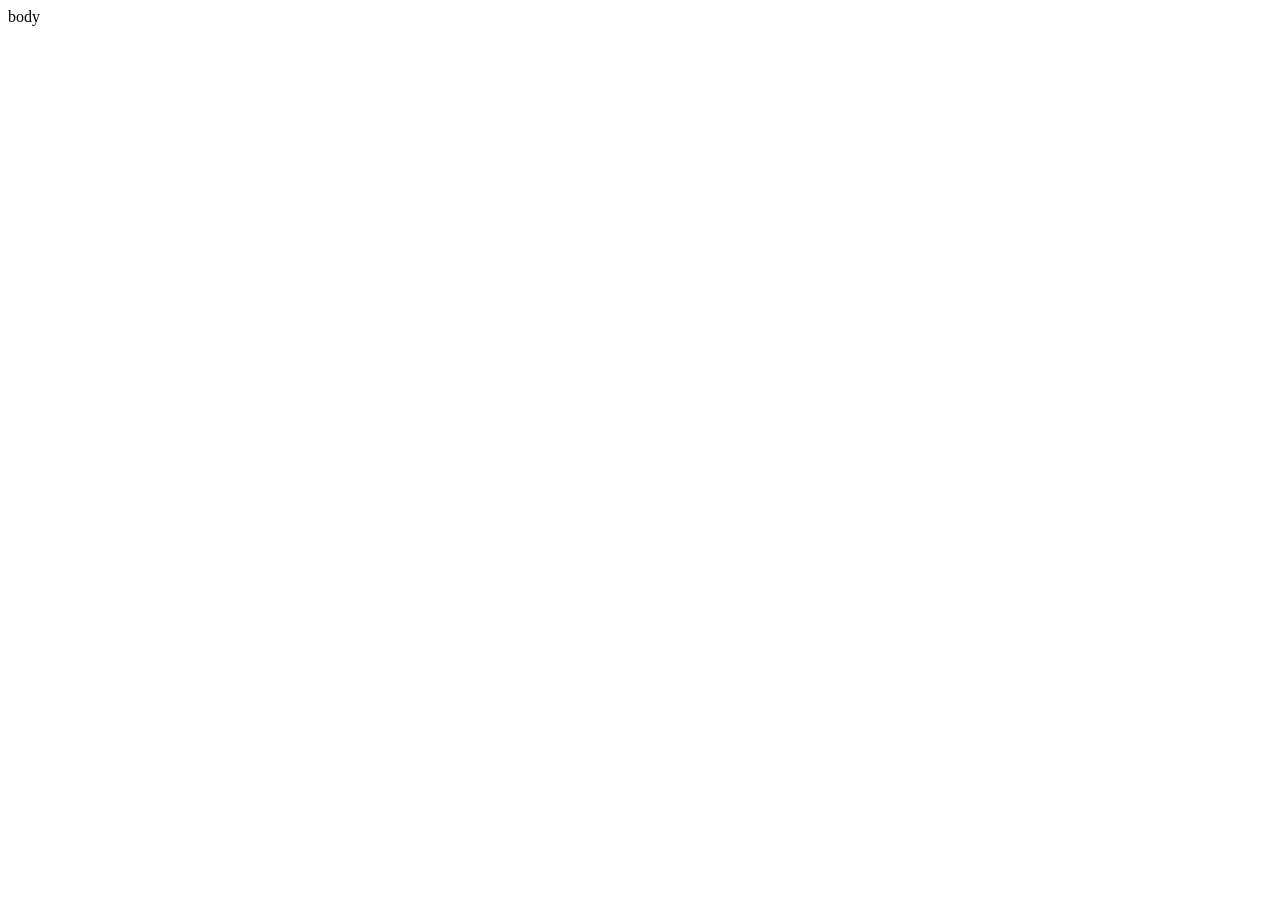
==== index.html @ 284ad8a7 "basics down for index.html" ====
<!DOCTYPE html>
<html lang="en">
    <head>
        <meta charset="UTF-8">
            <title>Portfolio</title>
            <link rel="stylesheet" href="https://cdnjs.cloudflare.com/ajax/libs/font-awesome/6.5.1/css/all.min.css">
    </head>
    <body>
        body
    </body>
</html>
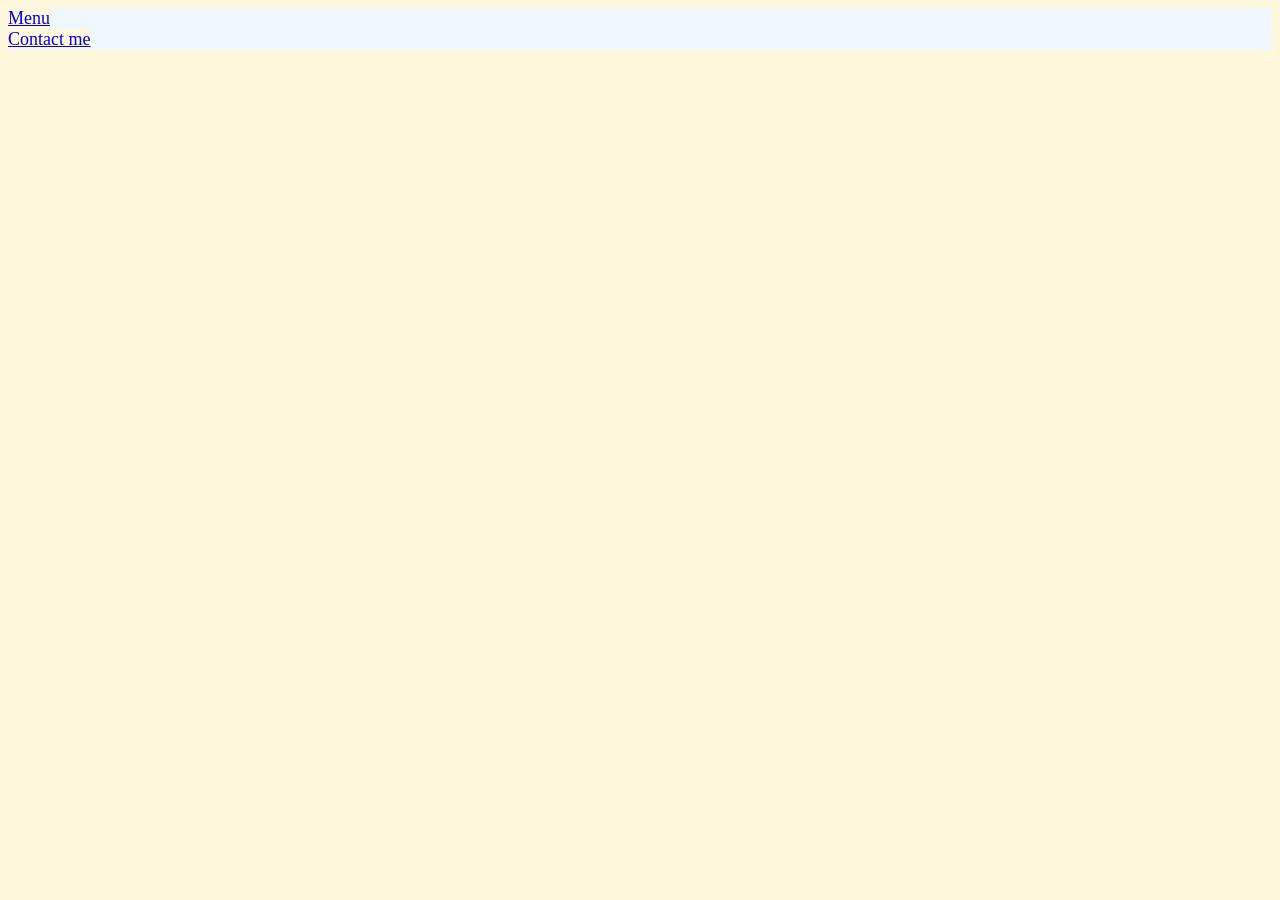
==== commit 97bae1a6: "created index.js, working on strategy" ====
--- a/index.html
+++ b/index.html
@@ -3,9 +3,14 @@
     <head>
         <meta charset="UTF-8">
             <title>Portfolio</title>
+            <link rel="stylesheet" href="index.css">
             <link rel="stylesheet" href="https://cdnjs.cloudflare.com/ajax/libs/font-awesome/6.5.1/css/all.min.css">
     </head>
     <body>
-        body
+    <div class="flex-container">
+        <div class="menu menuBar"><a href="index.html">Menu</a></li></div>
+        <div class="Contact menuBar"><a href="index.html">Contact me</a></li></div>
+    </div>
+    <script type="module" src="index.js"></script>
     </body>
 </html>
--- a/index.css
+++ b/index.css
@@ -0,0 +1,19 @@
+*{
+    background-color:cornsilk;
+    border-color: red;
+    border-width: 1px;
+
+}
+.menuBar {
+    font-size: large;
+    color:black;
+    border-width: 2px;
+    border-color:blue;
+    background-color: aliceblue;
+}
+.flexcontainer>div {
+    display: flex;
+    position: sticky;
+    border-width: 2px;
+    border-color:blue;
+}
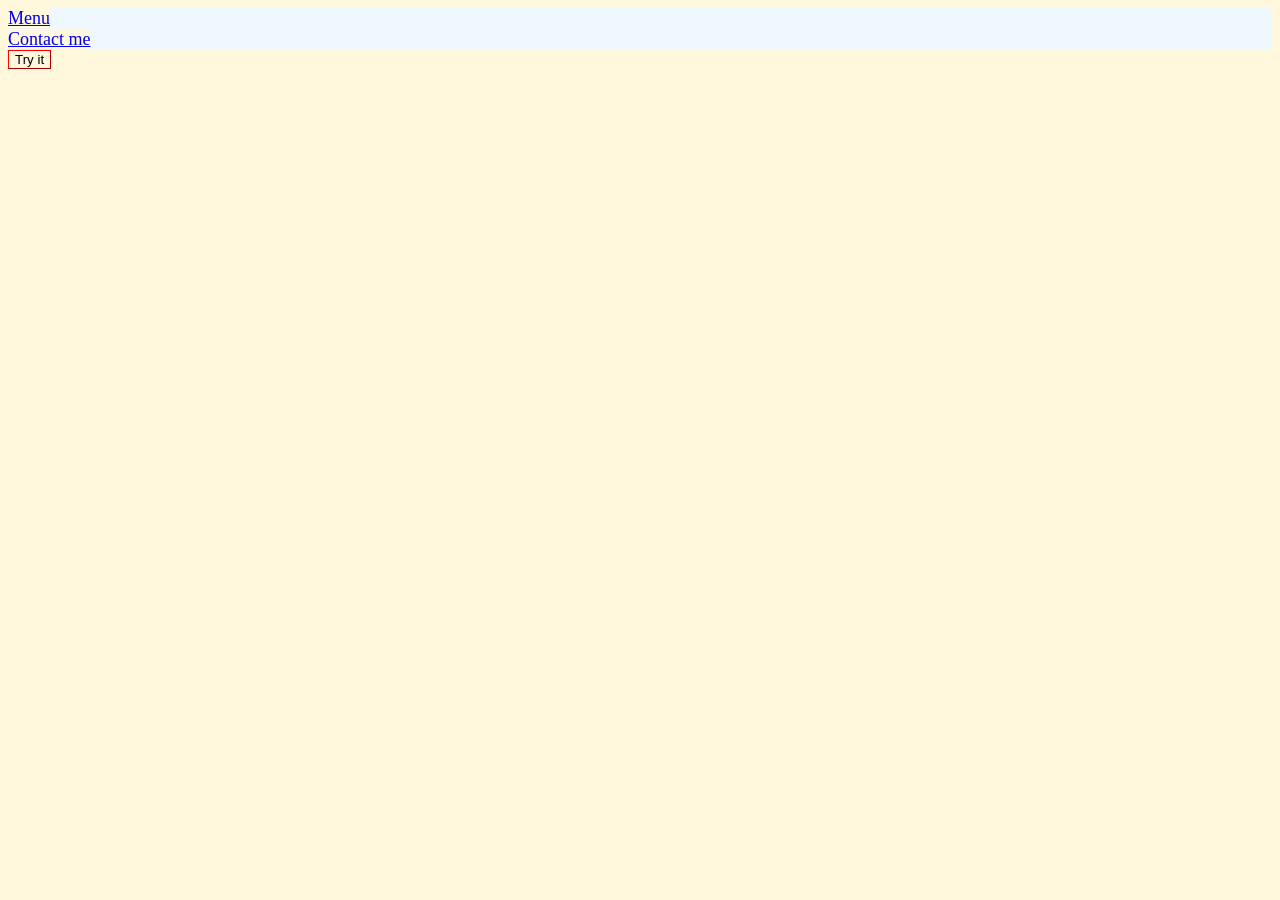
==== commit b823e6e8: "attempting to use console.log to test running .js" ====
--- a/index.html
+++ b/index.html
@@ -11,6 +11,7 @@
         <div class="menu menuBar"><a href="index.html">Menu</a></li></div>
         <div class="Contact menuBar"><a href="index.html">Contact me</a></li></div>
     </div>
+    <button type="button" onclick="document.write(5 + 6)">Try it</button>
     <script type="module" src="index.js"></script>
     </body>
 </html>
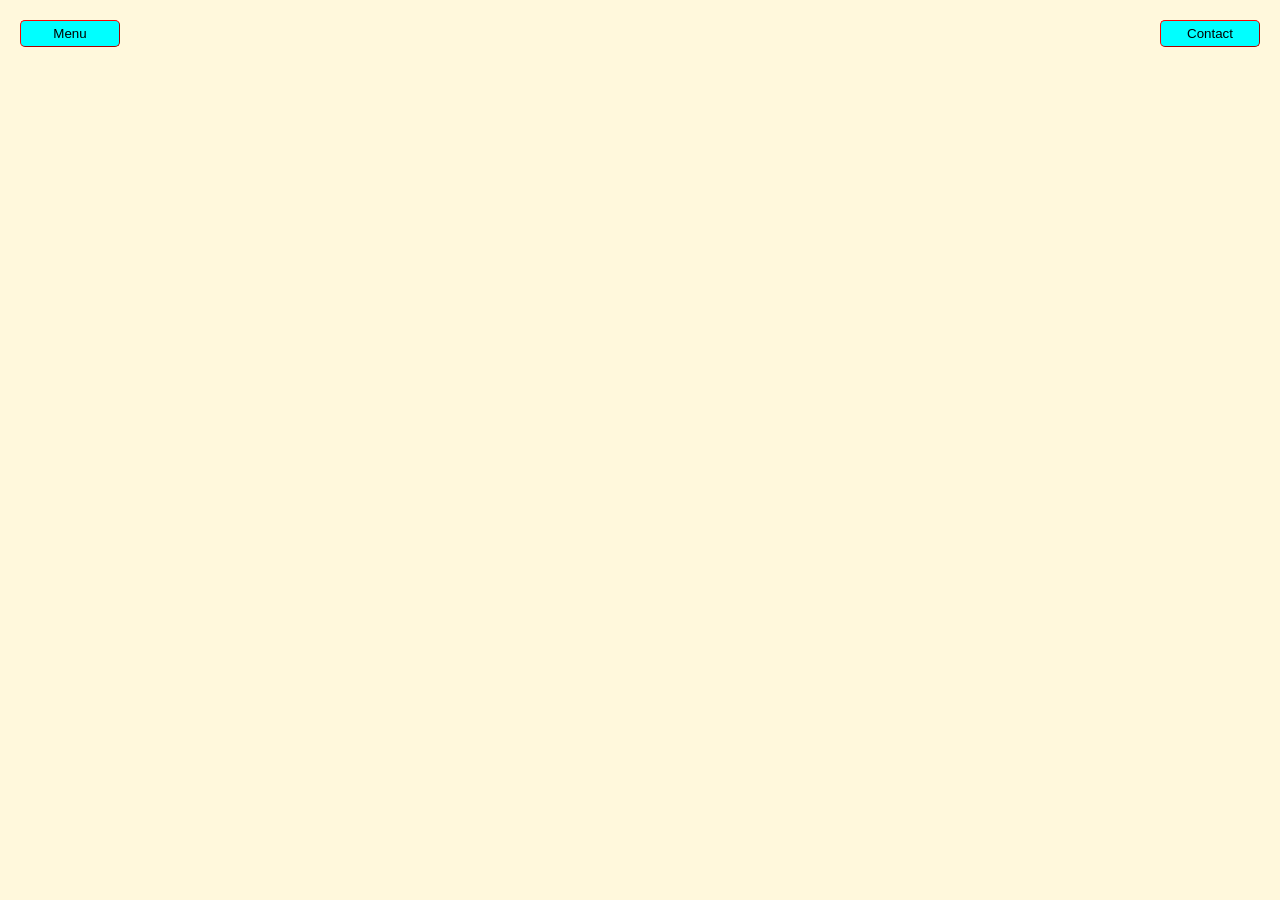
==== commit 6ed3580f: "reconfigured the buttona" ====
--- a/index.html
+++ b/index.html
@@ -7,11 +7,8 @@
             <link rel="stylesheet" href="https://cdnjs.cloudflare.com/ajax/libs/font-awesome/6.5.1/css/all.min.css">
     </head>
     <body>
-    <div class="flex-container">
-        <div class="menu menuBar"><a href="index.html">Menu</a></li></div>
-        <div class="Contact menuBar"><a href="index.html">Contact me</a></li></div>
-    </div>
-    <button type="button" onclick="document.write(5 + 6)">Try it</button>
+    <button class="menu">Menu</button>
+    <button class="contact">Contact</button>
     <script type="module" src="index.js"></script>
     </body>
 </html>
--- a/index.css
+++ b/index.css
@@ -2,18 +2,22 @@
     background-color:cornsilk;
     border-color: red;
     border-width: 1px;
+}
+.menu, 
+.contact{
+    padding: 5px;
+    position: fixed;
+    top: 20px;
+    z-index: 100;
+    background-color: aqua;
+    border-radius: 5px;
+    opacity: 50px;
+    width: 100px;
+}
+.contact{
+    right:20px;
+}
 
+.menu{
+    left: 20px;
 }
-.menuBar {
-    font-size: large;
-    color:black;
-    border-width: 2px;
-    border-color:blue;
-    background-color: aliceblue;
-}
-.flexcontainer>div {
-    display: flex;
-    position: sticky;
-    border-width: 2px;
-    border-color:blue;
-}
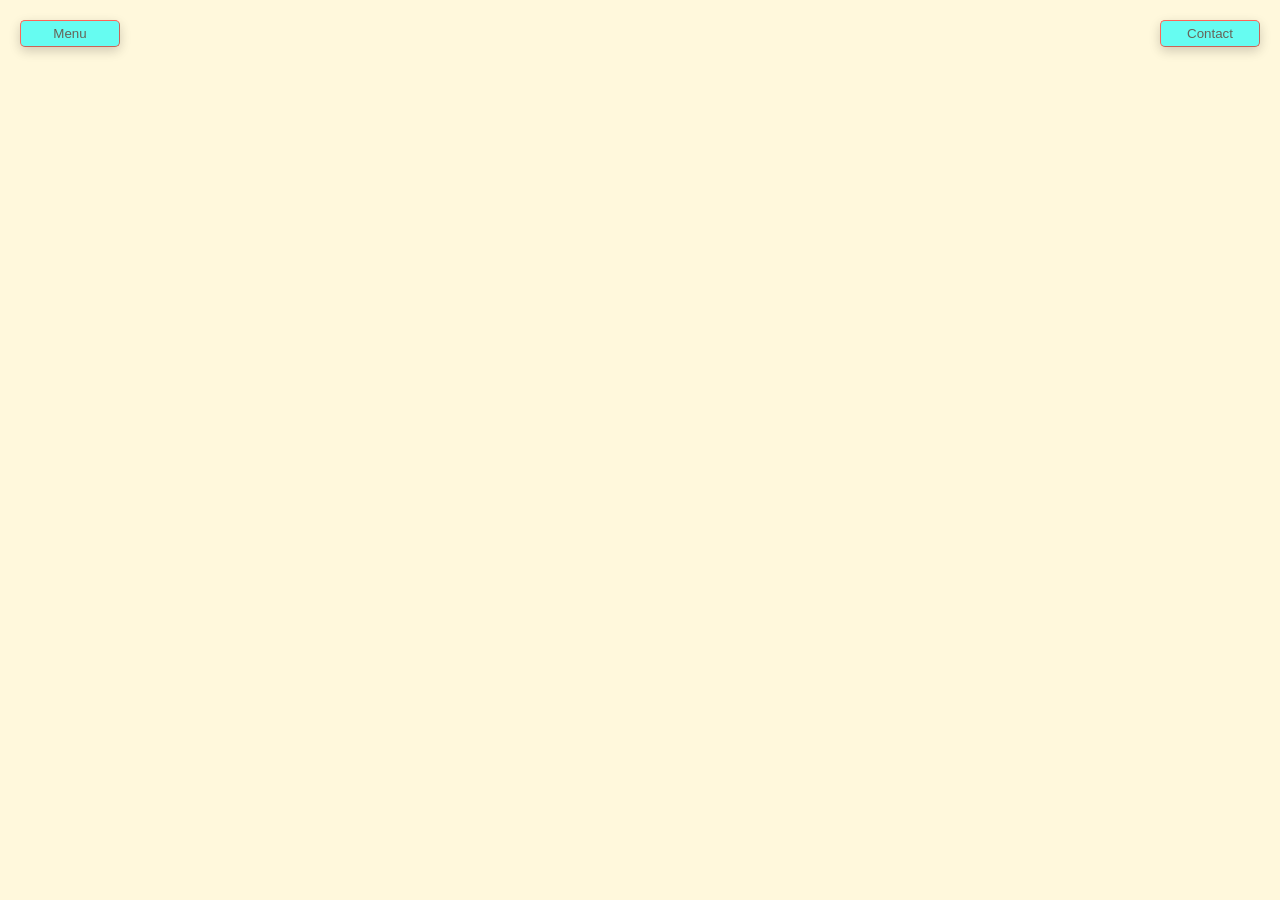
==== commit ebb54fe7: "reformatting buttons" ====
--- a/index.html
+++ b/index.html
@@ -7,7 +7,7 @@
             <link rel="stylesheet" href="https://cdnjs.cloudflare.com/ajax/libs/font-awesome/6.5.1/css/all.min.css">
     </head>
     <body>
-    <button class="menu">Menu</button>
+    <button class="menu">Menu<a><href="index.html"></href></a></button>
     <button class="contact">Contact</button>
     <script type="module" src="index.js"></script>
     </body>
--- a/index.css
+++ b/index.css
@@ -3,6 +3,7 @@
     border-color: red;
     border-width: 1px;
 }
+
 .menu, 
 .contact{
     padding: 5px;
@@ -10,12 +11,16 @@
     top: 20px;
     z-index: 100;
     background-color: aqua;
+    opacity: 0.6;
     border-radius: 5px;
     opacity: 50px;
     width: 100px;
+    text-align: center;
+    box-shadow: 0 4px 12px rgba(0, 0, 0, 0.3);
 }
 .contact{
     right:20px;
+    
 }
 
 .menu{
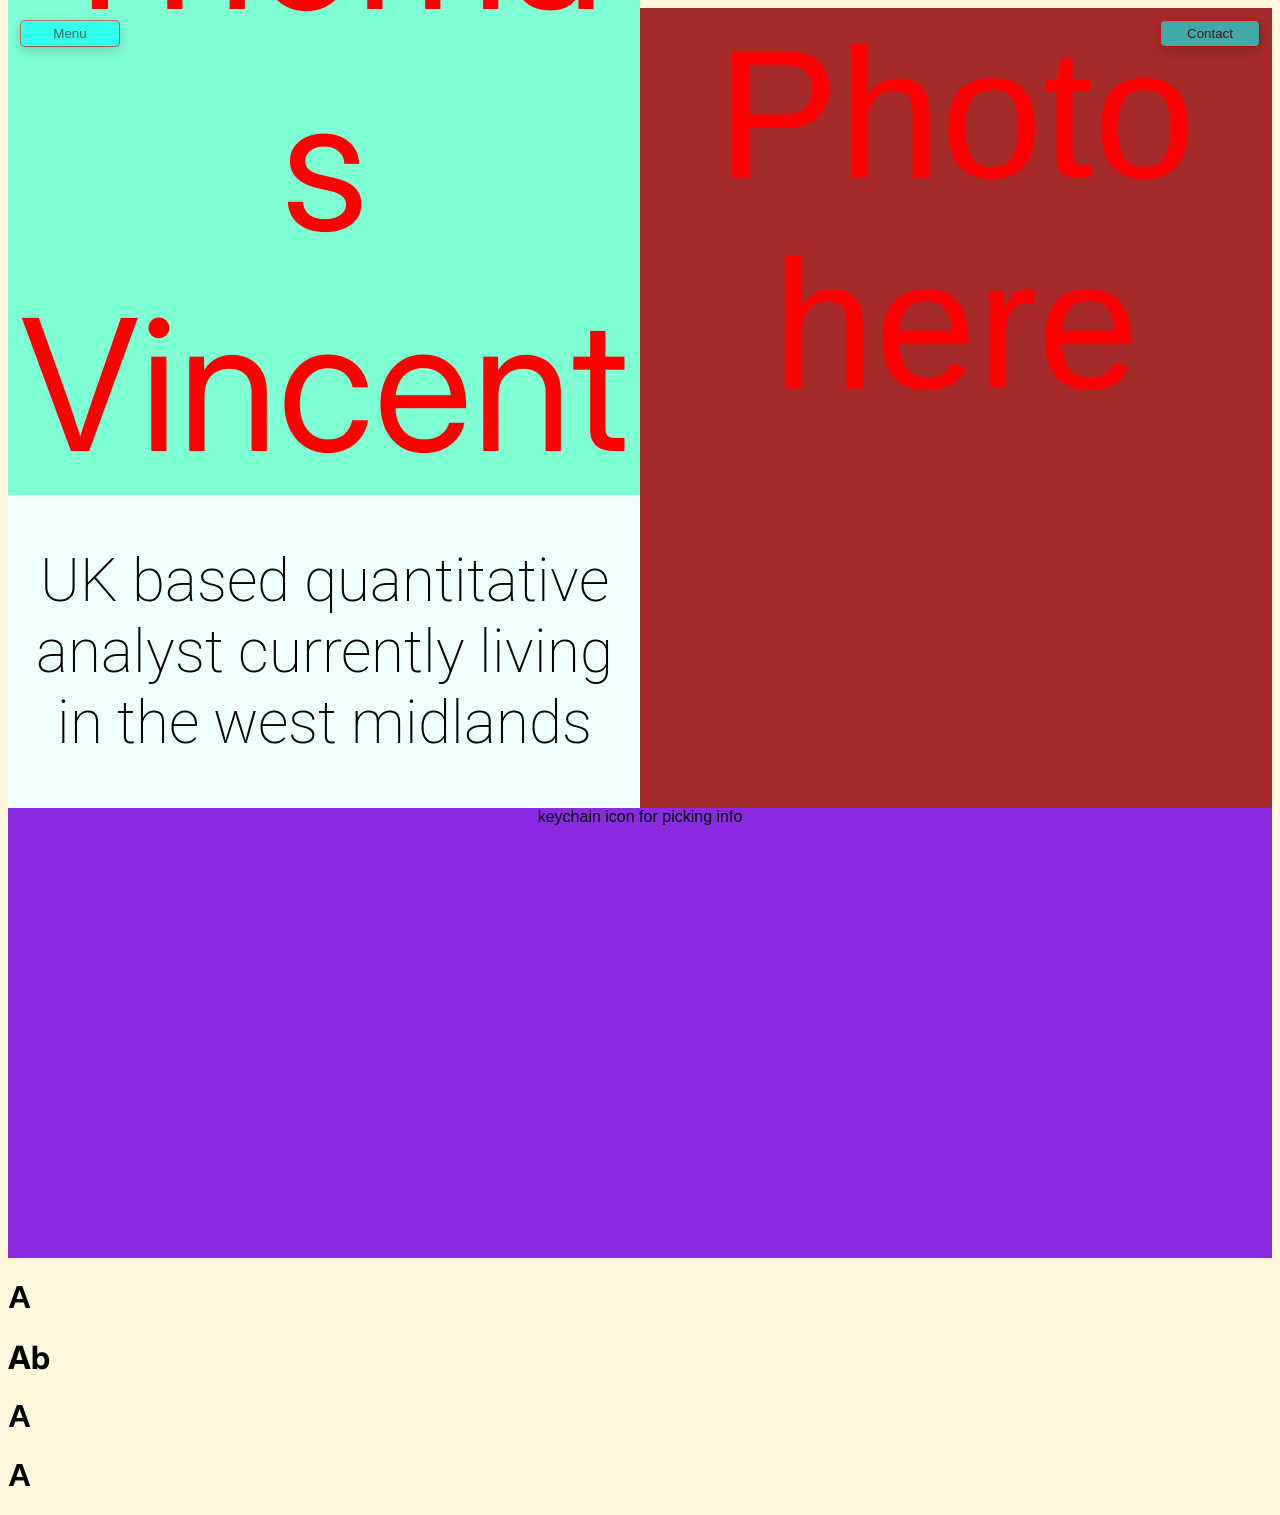
==== commit ed8ed096: "created basic layout for main page" ====
--- a/index.html
+++ b/index.html
@@ -5,10 +5,36 @@
             <title>Portfolio</title>
             <link rel="stylesheet" href="index.css">
             <link rel="stylesheet" href="https://cdnjs.cloudflare.com/ajax/libs/font-awesome/6.5.1/css/all.min.css">
+            <link rel="preconnect" href="https://fonts.googleapis.com">
+            <link rel="preconnect" href="https://fonts.gstatic.com" crossorigin>
+            <link href="https://fonts.googleapis.com/css2?family=Inter:ital,opsz, wght@0,14..32,100..900;1,14..32,100..900&family=Roboto:ital,wght@0,100..900;1,100..900&display=swap" rel="stylesheet">
     </head>
     <body>
-    <button class="menu">Menu<a><href="index.html"></href></a></button>
+    <button class="menu"><a href="index.html"></a>Menu</button>
     <button class="contact">Contact</button>
+
+    <div class="flex-container">
+        <div>
+            <div class="name inter-a">Thomas Vincent</div>
+            <div class ="smaller roboto-a">UK based quantitative analyst currently living in the west midlands</div>
+    </div>
+        <div class="photo">Photo here</div>
+    </div>
+    <div class="contents">
+        keychain icon for picking info
+    </div>
+    <h1 class="h1">
+        A
+    </h1>
+    <h1 class="inter-a">
+        Ab
+    </h1>
+    <h1>
+        A
+    </h1>
+    <h1>
+        A
+    </h1>
     <script type="module" src="index.js"></script>
     </body>
 </html>
--- a/index.css
+++ b/index.css
@@ -2,6 +2,7 @@
     background-color:cornsilk;
     border-color: red;
     border-width: 1px;
+    font-family: 'Segoe UI', Tahoma, Geneva, Verdana, sans-serif;
 }
 
 .menu, 
@@ -26,3 +27,71 @@
 .menu{
     left: 20px;
 }
+.h1{
+    z-index: 2;
+}
+.name, .photo{
+    background-color: aquamarine;
+    color: red;
+    font-size: 183px;
+    height:100%;
+    text-align: center;
+    text-wrap: 10px;
+}
+.name:hover, .photo:hover{
+    background-color:red;
+    color:aquamarine;
+}
+.name{
+    height: 50%;
+}
+.smaller{
+    padding-top: 50px;
+    padding-bottom: 50px;
+    background-color: azure;
+    margin-top: auto;
+    text-align: center;
+    font-size: 60px;
+
+}
+.flex-container {
+    display: flex;
+    background-color: blue; /*can be removed once no longer creating more*/
+    justify-content: center;
+    align-items: flex-end;
+    position: relative;
+    height: 800px;
+    width:100%;
+    z-index: 1;
+}
+.flex-container>div{
+    background-color: brown;
+    width: 50%;
+    min-width: 0;
+    text-align: centre;
+    /*line-height: 150px;*/
+    
+    font-weight: 750px;
+    border-color:black;
+    border-width: 4px;
+    overflow-wrap: break-word;
+}
+.inter-a{
+    font-family: "Inter", sans-serif;
+    font-optical-sizing: auto;
+    font-weight: 750px;
+    font-style: bold;
+}
+.roboto-a {
+  font-family: "Roboto", sans-serif;
+  font-optical-sizing: auto;
+  font-weight: 160;
+  font-style: normal;
+  font-variation-settings:"wdth" 100;
+}
+
+.contents{
+    height: 450px;
+    background-color: blueviolet;
+    text-align: center;
+}
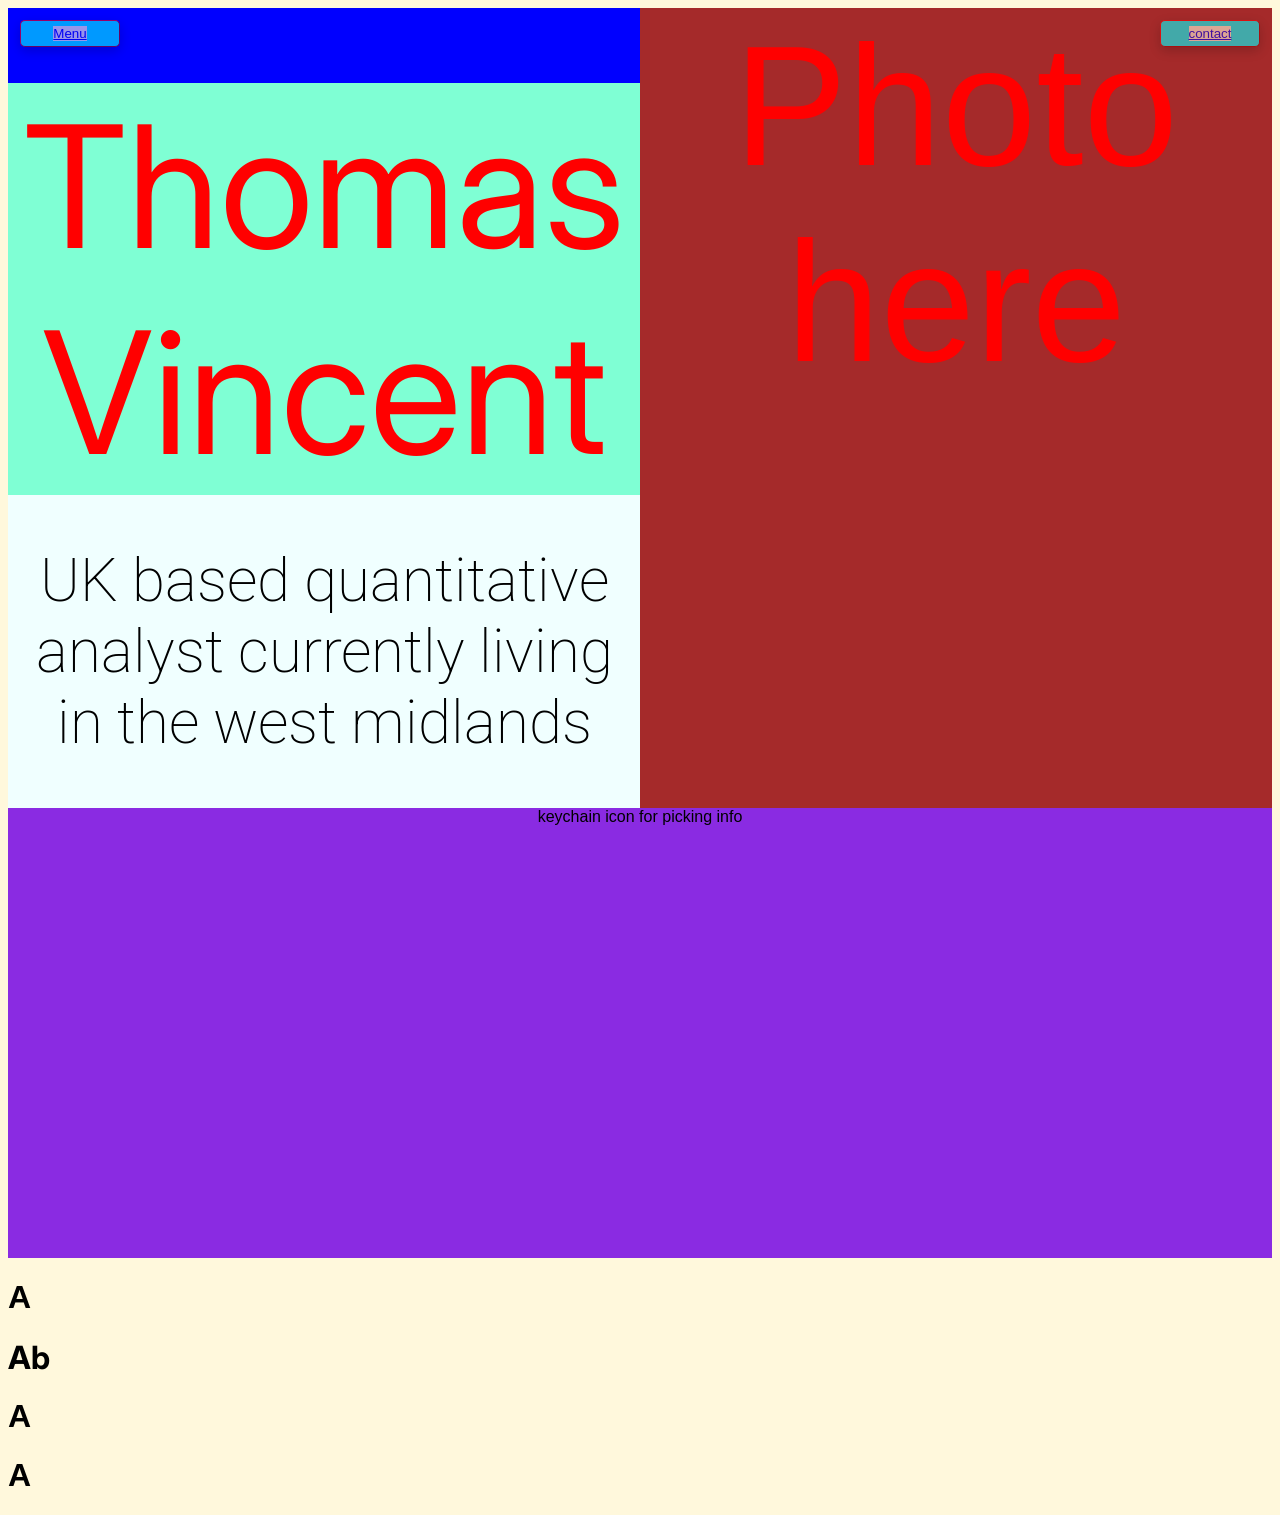
==== commit bf80325f: "completing another home page" ====
--- a/index.html
+++ b/index.html
@@ -10,8 +10,8 @@
             <link href="https://fonts.googleapis.com/css2?family=Inter:ital,opsz, wght@0,14..32,100..900;1,14..32,100..900&family=Roboto:ital,wght@0,100..900;1,100..900&display=swap" rel="stylesheet">
     </head>
     <body>
-    <button class="menu"><a href="index.html"></a>Menu</button>
-    <button class="contact">Contact</button>
+    <button class="menu"><a href="index2.html">Menu</a></li></button>
+    <button class="contact"><a href="page2.html">contact</a></li></button>
 
     <div class="flex-container">
         <div>
--- a/index.css
+++ b/index.css
@@ -33,7 +33,7 @@
 .name, .photo{
     background-color: aquamarine;
     color: red;
-    font-size: 183px;
+    font-size: 170px;
     height:100%;
     text-align: center;
     text-wrap: 10px;
